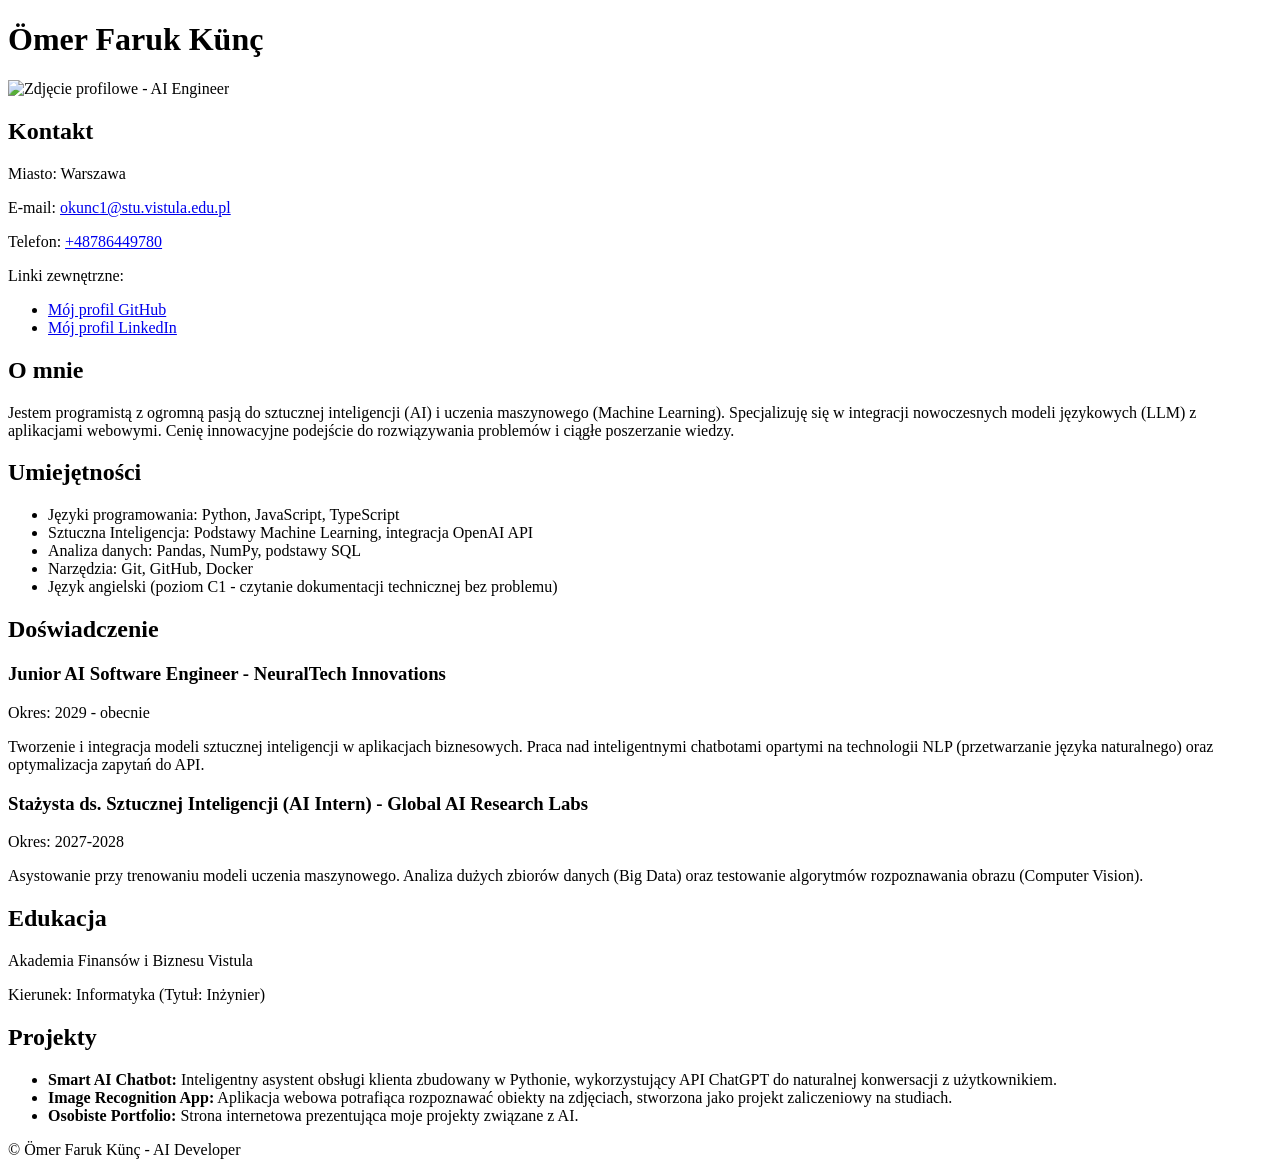
==== zad1_cv/index.html @ 0b3ae3d1 "Create index.html" ====
<!DOCTYPE html>
<html lang="pl">
<head>
    <meta charset="UTF-8">
    <title>CV - AI Software Engineer</title>
</head>
<body>

    <header>
        <h1>Ömer Faruk Künç</h1>
        <img src="profil.jpg" alt="Zdjęcie profilowe - AI Engineer" width="150">
    </header>

    <main>
        <section>
            <h2>Kontakt</h2>
            <p>Miasto: Warszawa</p>
            <p>E-mail: <a href="okunc1@stu.vistula.edu.pl">okunc1@stu.vistula.edu.pl</a></p>
            <p>Telefon: <a href="tel:+48786449780">+48786449780</a></p>
            
            <p>Linki zewnętrzne:</p>
            <ul>
                <li><a href="https://github.com/w75560" target="_blank" rel="noopener noreferrer">Mój profil GitHub</a></li>
                <li><a href="https://linkedin.com" target="_blank" rel="noopener noreferrer">Mój profil LinkedIn</a></li>
            </ul>
        </section>

        <section>
            <h2>O mnie</h2>
            <p>Jestem programistą z ogromną pasją do sztucznej inteligencji (AI) i uczenia maszynowego (Machine Learning). Specjalizuję się w integracji nowoczesnych modeli językowych (LLM) z aplikacjami webowymi. Cenię innowacyjne podejście do rozwiązywania problemów i ciągłe poszerzanie wiedzy.</p>
        </section>

        <section>
            <h2>Umiejętności</h2>
            <ul>
                <li>Języki programowania: Python, JavaScript, TypeScript</li>
                <li>Sztuczna Inteligencja: Podstawy Machine Learning, integracja OpenAI API</li>
                <li>Analiza danych: Pandas, NumPy, podstawy SQL</li>
                <li>Narzędzia: Git, GitHub, Docker</li>
                <li>Język angielski (poziom C1 - czytanie dokumentacji technicznej bez problemu)</li>
            </ul>
        </section>

        <section>
            <h2>Doświadczenie</h2>
            <article>
                <h3>Junior AI Software Engineer - NeuralTech Innovations</h3>
                <p>Okres: 2029 - obecnie</p>
                <p>Tworzenie i integracja modeli sztucznej inteligencji w aplikacjach biznesowych. Praca nad inteligentnymi chatbotami opartymi na technologii NLP (przetwarzanie języka naturalnego) oraz optymalizacja zapytań do API.</p>
            </article>
            <article>
                <h3>Stażysta ds. Sztucznej Inteligencji (AI Intern) - Global AI Research Labs</h3>
                <p>Okres: 2027-2028 </p>
                <p>Asystowanie przy trenowaniu modeli uczenia maszynowego. Analiza dużych zbiorów danych (Big Data) oraz testowanie algorytmów rozpoznawania obrazu (Computer Vision).</p>
            </article>
        </section>

        <section>
            <h2>Edukacja</h2>
            <p>Akademia Finansów i Biznesu Vistula</p>
            <p>Kierunek: Informatyka (Tytuł: Inżynier)</p>
        </section>

        <section>
            <h2>Projekty</h2>
            <ul>
                <li><strong>Smart AI Chatbot:</strong> Inteligentny asystent obsługi klienta zbudowany w Pythonie, wykorzystujący API ChatGPT do naturalnej konwersacji z użytkownikiem.</li>
                <li><strong>Image Recognition App:</strong> Aplikacja webowa potrafiąca rozpoznawać obiekty na zdjęciach, stworzona jako projekt zaliczeniowy na studiach.</li>
                <li><strong>Osobiste Portfolio:</strong> Strona internetowa prezentująca moje projekty związane z AI.</li>
            </ul>
        </section>
    </main>

    <footer>
        <p>&copy; Ömer Faruk Künç - AI Developer</p>
    </footer>

</body>
</html>
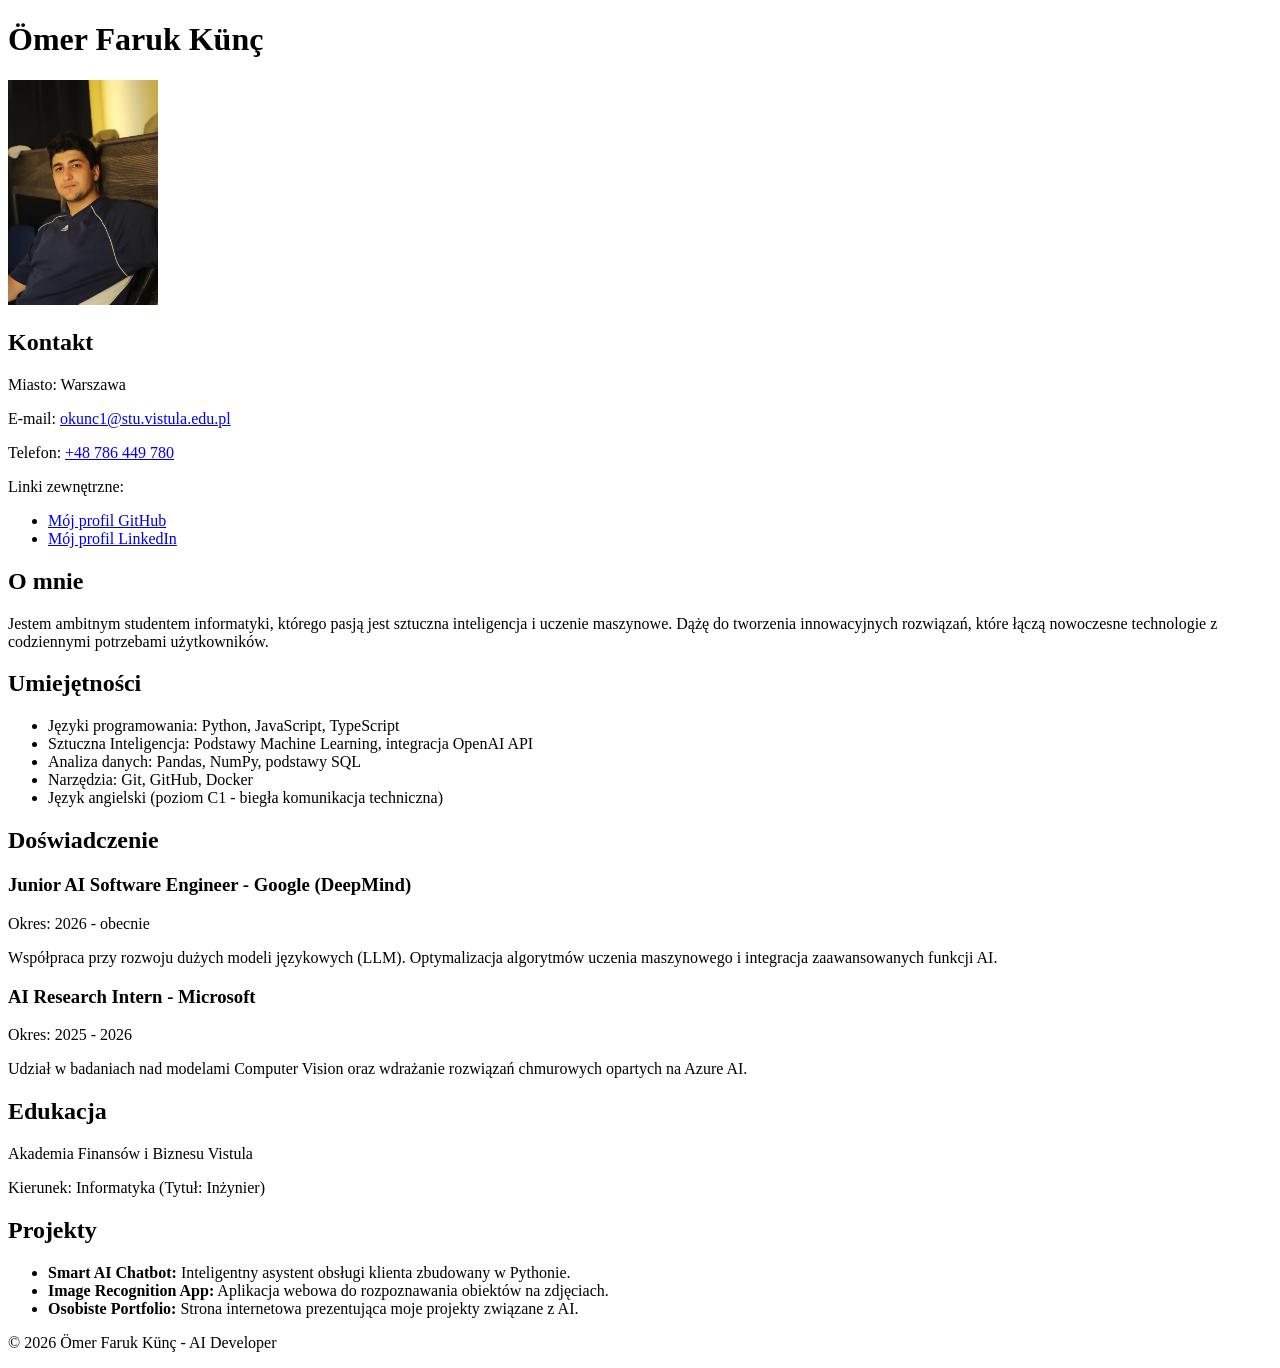
==== commit 47d28d72: "index.html" ====
--- a/zad1_cv/index.html
+++ b/zad1_cv/index.html
@@ -15,8 +15,8 @@
         <section>
             <h2>Kontakt</h2>
             <p>Miasto: Warszawa</p>
-            <p>E-mail: <a href="okunc1@stu.vistula.edu.pl">okunc1@stu.vistula.edu.pl</a></p>
-            <p>Telefon: <a href="tel:+48786449780">+48786449780</a></p>
+            <p>E-mail: <a href="mailto:okunc1@stu.vistula.edu.pl">okunc1@stu.vistula.edu.pl</a></p>
+            <p>Telefon: <a href="tel:+48786449780">+48 786 449 780</a></p>
             
             <p>Linki zewnętrzne:</p>
             <ul>
@@ -27,7 +27,7 @@
 
         <section>
             <h2>O mnie</h2>
-            <p>Jestem programistą z ogromną pasją do sztucznej inteligencji (AI) i uczenia maszynowego (Machine Learning). Specjalizuję się w integracji nowoczesnych modeli językowych (LLM) z aplikacjami webowymi. Cenię innowacyjne podejście do rozwiązywania problemów i ciągłe poszerzanie wiedzy.</p>
+            <p>Jestem ambitnym studentem informatyki, którego pasją jest sztuczna inteligencja i uczenie maszynowe. Dążę do tworzenia innowacyjnych rozwiązań, które łączą nowoczesne technologie z codziennymi potrzebami użytkowników.</p>
         </section>
 
         <section>
@@ -37,21 +37,21 @@
                 <li>Sztuczna Inteligencja: Podstawy Machine Learning, integracja OpenAI API</li>
                 <li>Analiza danych: Pandas, NumPy, podstawy SQL</li>
                 <li>Narzędzia: Git, GitHub, Docker</li>
-                <li>Język angielski (poziom C1 - czytanie dokumentacji technicznej bez problemu)</li>
+                <li>Język angielski (poziom C1 - biegła komunikacja techniczna)</li>
             </ul>
         </section>
 
         <section>
             <h2>Doświadczenie</h2>
             <article>
-                <h3>Junior AI Software Engineer - NeuralTech Innovations</h3>
-                <p>Okres: 2029 - obecnie</p>
-                <p>Tworzenie i integracja modeli sztucznej inteligencji w aplikacjach biznesowych. Praca nad inteligentnymi chatbotami opartymi na technologii NLP (przetwarzanie języka naturalnego) oraz optymalizacja zapytań do API.</p>
+                <h3>Junior AI Software Engineer - Google (DeepMind)</h3>
+                <p>Okres: 2026 - obecnie</p>
+                <p>Współpraca przy rozwoju dużych modeli językowych (LLM). Optymalizacja algorytmów uczenia maszynowego i integracja zaawansowanych funkcji AI.</p>
             </article>
             <article>
-                <h3>Stażysta ds. Sztucznej Inteligencji (AI Intern) - Global AI Research Labs</h3>
-                <p>Okres: 2027-2028 </p>
-                <p>Asystowanie przy trenowaniu modeli uczenia maszynowego. Analiza dużych zbiorów danych (Big Data) oraz testowanie algorytmów rozpoznawania obrazu (Computer Vision).</p>
+                <h3>AI Research Intern - Microsoft</h3>
+                <p>Okres: 2025 - 2026</p>
+                <p>Udział w badaniach nad modelami Computer Vision oraz wdrażanie rozwiązań chmurowych opartych na Azure AI.</p>
             </article>
         </section>
 
@@ -64,15 +64,15 @@
         <section>
             <h2>Projekty</h2>
             <ul>
-                <li><strong>Smart AI Chatbot:</strong> Inteligentny asystent obsługi klienta zbudowany w Pythonie, wykorzystujący API ChatGPT do naturalnej konwersacji z użytkownikiem.</li>
-                <li><strong>Image Recognition App:</strong> Aplikacja webowa potrafiąca rozpoznawać obiekty na zdjęciach, stworzona jako projekt zaliczeniowy na studiach.</li>
+                <li><strong>Smart AI Chatbot:</strong> Inteligentny asystent obsługi klienta zbudowany w Pythonie.</li>
+                <li><strong>Image Recognition App:</strong> Aplikacja webowa do rozpoznawania obiektów na zdjęciach.</li>
                 <li><strong>Osobiste Portfolio:</strong> Strona internetowa prezentująca moje projekty związane z AI.</li>
             </ul>
         </section>
     </main>
 
     <footer>
-        <p>&copy; Ömer Faruk Künç - AI Developer</p>
+        <p>&copy; 2026 Ömer Faruk Künç - AI Developer</p>
     </footer>
 
 </body>
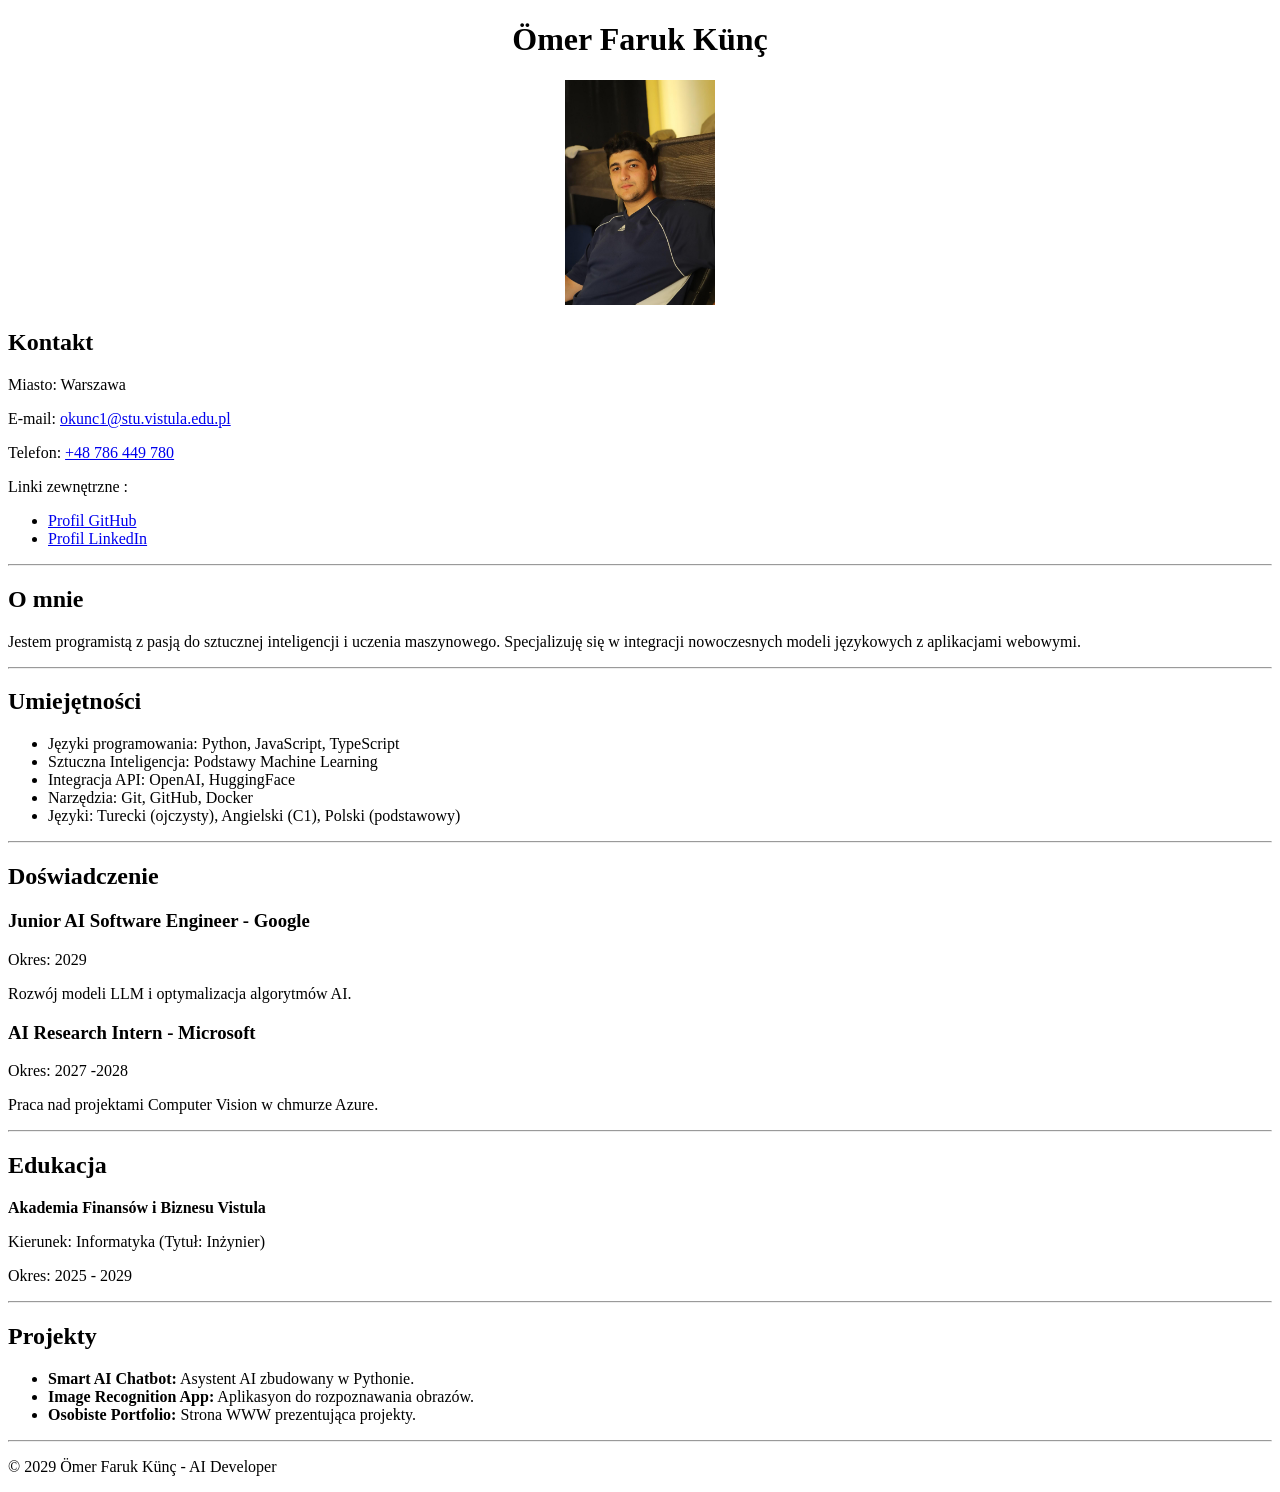
==== commit bb7234a6: "index.html" ====
--- a/zad1_cv/index.html
+++ b/zad1_cv/index.html
@@ -2,13 +2,15 @@
 <html lang="pl">
 <head>
     <meta charset="UTF-8">
-    <title>CV - AI Software Engineer</title>
+    <title>CV - Ömer Faruk Künç</title>
 </head>
 <body>
 
     <header>
-        <h1>Ömer Faruk Künç</h1>
-        <img src="profil.jpg" alt="Zdjęcie profilowe - AI Engineer" width="150">
+        <center>
+            <h1>Ömer Faruk Künç</h1>
+            <img src="profil.jpg" alt="Zdjęcie profilowe Ömer Faruk Künç" width="150">
+        </center>
     </header>
 
     <main>
@@ -17,62 +19,74 @@
             <p>Miasto: Warszawa</p>
             <p>E-mail: <a href="mailto:okunc1@stu.vistula.edu.pl">okunc1@stu.vistula.edu.pl</a></p>
             <p>Telefon: <a href="tel:+48786449780">+48 786 449 780</a></p>
-            
-            <p>Linki zewnętrzne:</p>
+            <p>Linki zewnętrzne :</p>
             <ul>
-                <li><a href="https://github.com/w75560" target="_blank" rel="noopener noreferrer">Mój profil GitHub</a></li>
-                <li><a href="https://linkedin.com" target="_blank" rel="noopener noreferrer">Mój profil LinkedIn</a></li>
+                <li><a href="https://github.com/w75560" target="_blank" rel="noopener noreferrer">Profil GitHub</a></li>
+                <li><a href="https://linkedin.com" target="_blank" rel="noopener noreferrer">Profil LinkedIn</a></li>
             </ul>
         </section>
 
+        <hr>
+
         <section>
             <h2>O mnie</h2>
-            <p>Jestem ambitnym studentem informatyki, którego pasją jest sztuczna inteligencja i uczenie maszynowe. Dążę do tworzenia innowacyjnych rozwiązań, które łączą nowoczesne technologie z codziennymi potrzebami użytkowników.</p>
+            <p>Jestem programistą z pasją do sztucznej inteligencji i uczenia maszynowego. Specjalizuję się w integracji nowoczesnych modeli językowych z aplikacjami webowymi.</p>
         </section>
+
+        <hr>
 
         <section>
             <h2>Umiejętności</h2>
             <ul>
                 <li>Języki programowania: Python, JavaScript, TypeScript</li>
-                <li>Sztuczna Inteligencja: Podstawy Machine Learning, integracja OpenAI API</li>
-                <li>Analiza danych: Pandas, NumPy, podstawy SQL</li>
+                <li>Sztuczna Inteligencja: Podstawy Machine Learning</li>
+                <li>Integracja API: OpenAI, HuggingFace</li>
                 <li>Narzędzia: Git, GitHub, Docker</li>
-                <li>Język angielski (poziom C1 - biegła komunikacja techniczna)</li>
+                <li>Języki: Turecki (ojczysty), Angielski (C1), Polski (podstawowy)</li>
             </ul>
         </section>
+
+        <hr>
 
         <section>
             <h2>Doświadczenie</h2>
             <article>
-                <h3>Junior AI Software Engineer - Google (DeepMind)</h3>
-                <p>Okres: 2026 - obecnie</p>
-                <p>Współpraca przy rozwoju dużych modeli językowych (LLM). Optymalizacja algorytmów uczenia maszynowego i integracja zaawansowanych funkcji AI.</p>
+                <h3>Junior AI Software Engineer - Google</h3>
+                <p>Okres: 2029 </p>
+                <p>Rozwój modeli LLM i optymalizacja algorytmów AI.</p>
             </article>
             <article>
                 <h3>AI Research Intern - Microsoft</h3>
-                <p>Okres: 2025 - 2026</p>
-                <p>Udział w badaniach nad modelami Computer Vision oraz wdrażanie rozwiązań chmurowych opartych na Azure AI.</p>
+                <p>Okres: 2027 -2028</p>
+                <p>Praca nad projektami Computer Vision w chmurze Azure.</p>
             </article>
         </section>
 
+        <hr>
+
         <section>
             <h2>Edukacja</h2>
-            <p>Akademia Finansów i Biznesu Vistula</p>
+            <p><strong>Akademia Finansów i Biznesu Vistula</strong></p>
             <p>Kierunek: Informatyka (Tytuł: Inżynier)</p>
+            <p>Okres: 2025 - 2029</p>
         </section>
+
+        <hr>
 
         <section>
             <h2>Projekty</h2>
             <ul>
-                <li><strong>Smart AI Chatbot:</strong> Inteligentny asystent obsługi klienta zbudowany w Pythonie.</li>
-                <li><strong>Image Recognition App:</strong> Aplikacja webowa do rozpoznawania obiektów na zdjęciach.</li>
-                <li><strong>Osobiste Portfolio:</strong> Strona internetowa prezentująca moje projekty związane z AI.</li>
+                <li><strong>Smart AI Chatbot:</strong> Asystent AI zbudowany w Pythonie.</li>
+                <li><strong>Image Recognition App:</strong> Aplikasyon do rozpoznawania obrazów.</li>
+                <li><strong>Osobiste Portfolio:</strong> Strona WWW prezentująca projekty.</li>
             </ul>
         </section>
     </main>
 
+    <hr>
+
     <footer>
-        <p>&copy; 2026 Ömer Faruk Künç - AI Developer</p>
+        <p>&copy; 2029 Ömer Faruk Künç - AI Developer</p>
     </footer>
 
 </body>
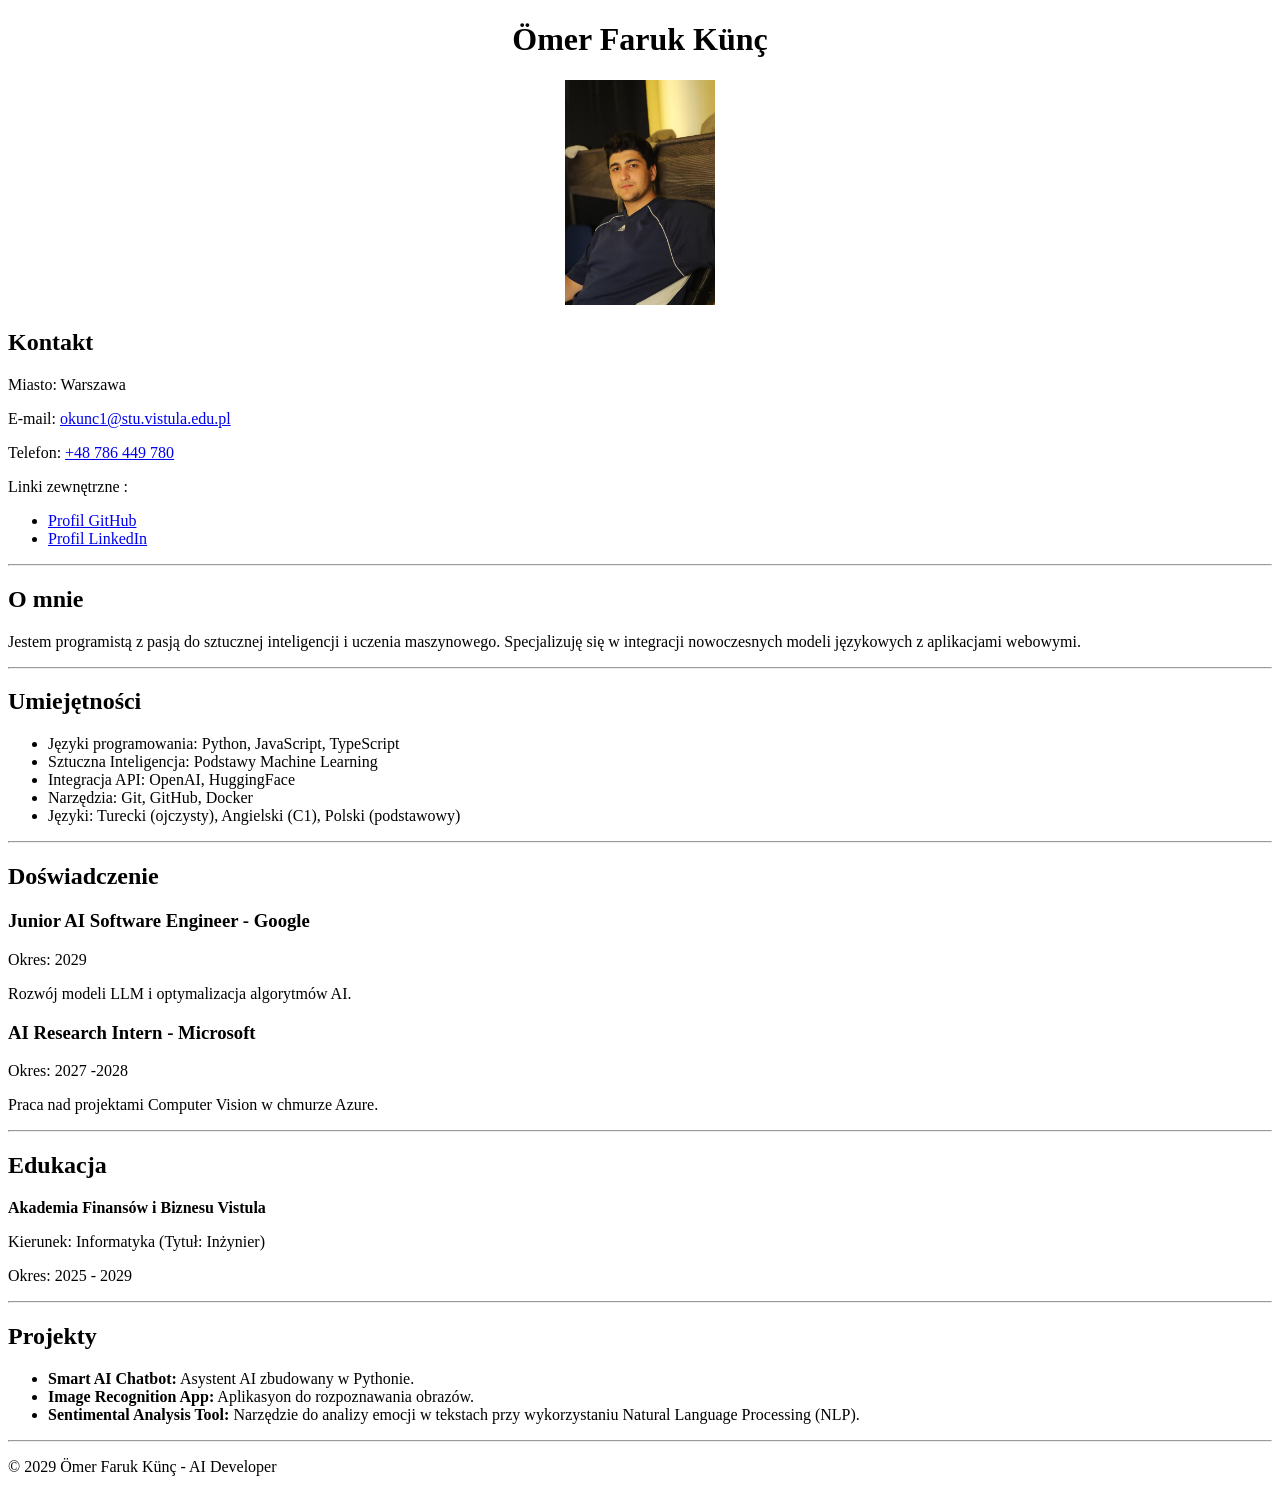
==== commit 7bf4bc3c: "index.html" ====
--- a/zad1_cv/index.html
+++ b/zad1_cv/index.html
@@ -78,7 +78,7 @@
             <ul>
                 <li><strong>Smart AI Chatbot:</strong> Asystent AI zbudowany w Pythonie.</li>
                 <li><strong>Image Recognition App:</strong> Aplikasyon do rozpoznawania obrazów.</li>
-                <li><strong>Osobiste Portfolio:</strong> Strona WWW prezentująca projekty.</li>
+                <li><strong>Sentimental Analysis Tool:</strong> Narzędzie do analizy emocji w tekstach przy wykorzystaniu Natural Language Processing (NLP).</li>
             </ul>
         </section>
     </main>
